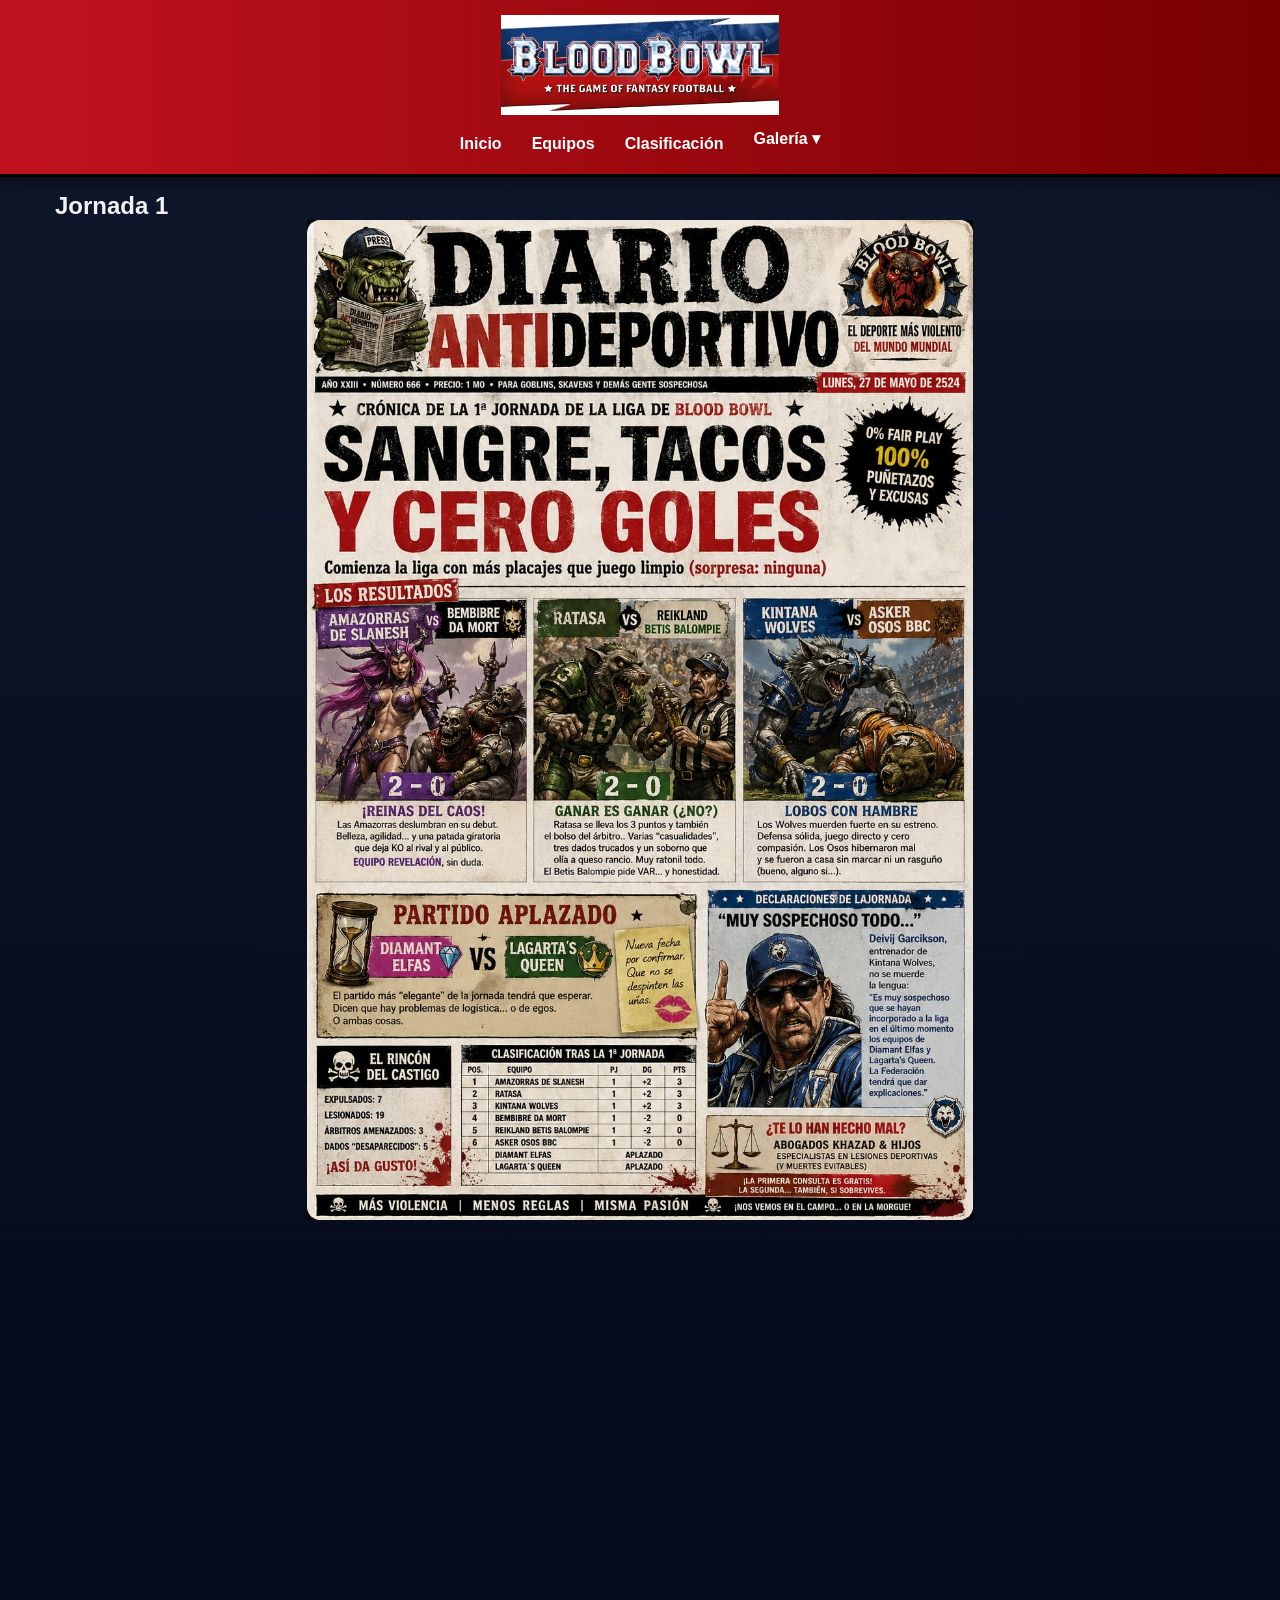
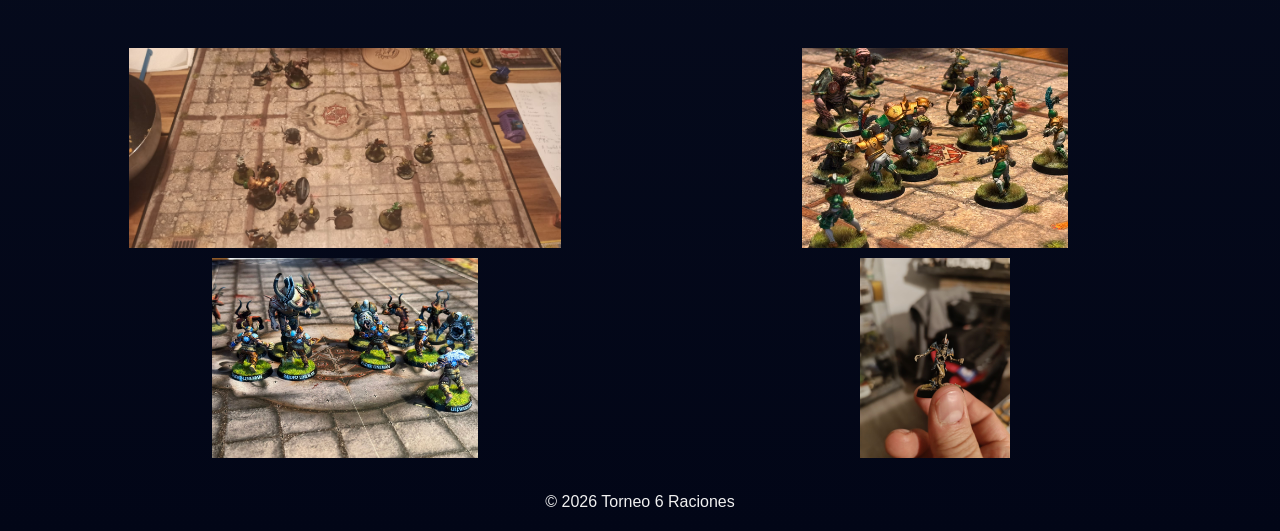
==== jornadas/jornada1.html @ 66760ee2 "limpio sin videos" ====
<!DOCTYPE html>
<html lang="es">
<head>
    <meta charset="UTF-8">
    <meta name="viewport" content="width=device-width, initial-scale=1.0">
    <title>Jornada 1</title>
    <link rel="stylesheet" href="../css/styles.css">
</head>
<body>

<header class="header">
    <div class="logo">
        <img src="../assets/img/banner.jpg">
    </div>

    <nav>
        <a href="../index.html">Inicio</a>
        <a href="../equipos.html">Equipos</a>
        <a href="../clasificacion.html">Clasificación</a>

        <div class="dropdown">
            <a href="#">Galería ▾</a>
            <div class="dropdown-content">
                <a href="jornada1.html">Jornada 1</a>
                <a href="jornada2.html">Jornada 2</a>
            </div>
        </div>
    </nav>
</header>

<main class="container">

    <h2>Jornada 1</h2>

    <!-- 🖼 IMAGEN GRANDE -->
    <div class="jornada-main">
        <img src="../assets/img/jornadas/j1_main.jpg">
    </div>

    <!-- 🎥 VIDEO -->
    <div class="jornada-video">
        <iframe 
         src="https://youtu.be/BcaSe9_Mla4" 
         frameborder="0" 
            allowfullscreen>
        </iframe>
    </div>

    <!-- 📸 GALERÍA -->
    <div class="jornada-galeria">
        <img src="../assets/img/jornadas/1.jpeg">
        <img src="../assets/img/jornadas/2.jpeg">
        <img src="../assets/img/jornadas/3.jpeg">
        <img src="../assets/img/jornadas/4.jpeg">
    </div>

</main>

<footer class="footer">
    <p>© 2026 Torneo 6 Raciones</p>
</footer>

</body>
</html>
---- css/styles.css ----
:root {
    --color-bg: #0f172a;
    --color-primary: #c1121f;
    --color-secondary: #1d3557;
    --color-text: #f1f1f1;
    --color-card: #1f2937;
    --color-border: #444;
}

/* RESET */
* {
    margin: 0;
    padding: 0;
    box-sizing: border-box;
}

body {
    font-family: "Trebuchet MS", Arial, sans-serif;
    background: linear-gradient(180deg, #0f172a, #020617);
    color: var(--color-text);
}

/* HEADER */
.header {
    background: linear-gradient(90deg, #c1121f, #780000);
    padding: 15px;
    text-align: center;
    border-bottom: 3px solid #000;
    box-shadow: 0 0 15px rgba(0,0,0,0.8);
}

.logo img {
    max-width: 100%;
    height: auto;
    max-height: 100px;
}

/* NAV */
.header nav {
    margin-top: 10px;
    display: flex;
    flex-wrap: wrap;
    justify-content: center;
    gap: 10px;
}

.header a {
    color: white;
    text-decoration: none;
    font-weight: bold;
    padding: 6px 10px;
}

.header a:hover {
    color: #ffd166;
}

/* CONTENIDO */
.container {
    padding: 15px;
    max-width: 1200px;
    margin: auto;
}

/* HERO */
.hero img {
    width: 100%;
    max-width: 100%;
}

/* TABLA */
.table-container {
    width: 100%;
    overflow-x: auto; /* 🔥 clave móvil */
}

table {
    width: 100%;
    min-width: 700px;
    border-collapse: collapse;
    margin-top: 20px;
    background: var(--color-card);
}

th, td {
    padding: 8px;
    text-align: center;
    border: 1px solid var(--color-border);
    font-size: 14px;
}

th {
    background: linear-gradient(90deg, #1d3557, #0f172a);
}

tr:nth-child(even) {
    background: #111827;
}

/* TOP 3 */
tr:nth-child(1) { background: #ffd70033; }
tr:nth-child(2) { background: #c0c0c033; }
tr:nth-child(3) { background: #cd7f3233; }

/* BOTÓN */
.btn-reset {
    background: #c1121f;
    padding: 10px;
    width: 100%;
    max-width: 250px;
}

/* EQUIPOS */
.equipos-grid {
    display: grid;
    grid-template-columns: repeat(auto-fit, minmax(140px, 1fr));
    gap: 15px;
}

.equipo-card img {
    width: 100%;
    height: 120px;
}

/* GALERÍA */
.galeria-grid {
    display: grid;
    grid-template-columns: repeat(auto-fit, minmax(140px, 1fr));
    gap: 10px;
}

.galeria-grid img,
.galeria-grid video {
    width: 100%;
    height: 140px;
    object-fit: cover;
}

/* LIGHTBOX */
.lightbox {
    display: none;
    position: fixed;
    inset: 0;
    background: rgba(0,0,0,0.9);
    justify-content: center;
    align-items: center;
}

.lightbox-img {
    max-width: 95%;
    max-height: 90%;
}

/* FOOTER */
.footer {
    text-align: center;
    padding: 20px;
}

/* 📱 MOBILE FIRST AJUSTES */
@media (max-width: 600px) {

    h1, h2 {
        font-size: 1.3rem;
    }

    th, td {
        font-size: 12px;
        padding: 6px;
    }

    .equipo-card img {
        height: 100px;
    }

    .galeria-grid img,
    .galeria-grid video {
        height: 110px;
    }
}

/* 💻 TABLET */
@media (min-width: 768px) {

    .equipo-card img {
        height: 140px;
    }

    .galeria-grid img,
    .galeria-grid video {
        height: 160px;
    }
}

/* 🖥️ DESKTOP */
@media (min-width: 1024px) {

    .equipo-card img {
        height: 160px;
    }

    .galeria-grid img,
    .galeria-grid video {
        height: 200px;
    }
}
.form-partido {
    display: flex;
    flex-direction: column;
    gap: 15px;
    align-items: center;
}

.bloque-equipo {
    display: flex;
    flex-direction: column;
    gap: 8px;
    width: 100%;
    max-width: 250px;
}

.bloque-equipo input,
.bloque-equipo select {
    padding: 8px;
    border: none;
    border-radius: 5px;
}

.vs {
    font-size: 20px;
    font-weight: bold;
}

/* Desktop */
@media (min-width: 768px) {
    .form-partido {
        flex-direction: row;
        justify-content: center;
        align-items: flex-start;
    }

    .vs {
        margin: 0 20px;
        align-self: center;
    }
}
/* DETALLE EQUIPO */
.equipo-detalle {
    text-align: center;
    margin: 20px 0;
}

.escudo {
    max-width: 200px;
}

/* GALERÍA EQUIPO */

.galeria-equipo {
    display: grid;
    grid-template-columns: 1fr; /* 🔥 una sola columna */
    gap: 20px;
    margin-top: 20px;
}

.galeria-equipo img {
    width: 100%;
    height: auto;
    max-height: 500px; /* 🔥 límite grande */
    object-fit: contain;
}
/* PLANTILLA */
.plantilla-equipo {
    margin-top: 20px;
}

.plantilla-equipo img {
    width: 100%;
}
/* DROPDOWN */
.dropdown {
    position: relative;
    display: inline-block;
}

.dropdown-content {
    display: none;
    position: absolute;
    background: #000;
    min-width: 160px;
    z-index: 10;
}

.dropdown-content a {
    display: block;
    padding: 10px;
    color: white;
}

.dropdown:hover .dropdown-content {
    display: block;
}
/* IMAGEN PRINCIPAL */
.jornada-main img {
    width: 100%;
    max-height: 1000px;
    object-fit: contain;
    margin-bottom: 20px;
}

/* VIDEO */
.jornada-video video {
    width: 100%;
    margin-bottom: 20px;
}

/* GALERÍA */
.jornada-galeria {
    display: grid;
    grid-template-columns: 1fr 1fr;
    gap: 10px;
}

.jornada-galeria img {
    width: 100%;
    height: 200px;
    object-fit: contain;
}

/* MOBILE */
@media (max-width: 600px) {
    .jornada-galeria {
        grid-template-columns: 1fr;
    }
}
.jornada-video iframe {
    width: 100%;
    height: 400px;
}
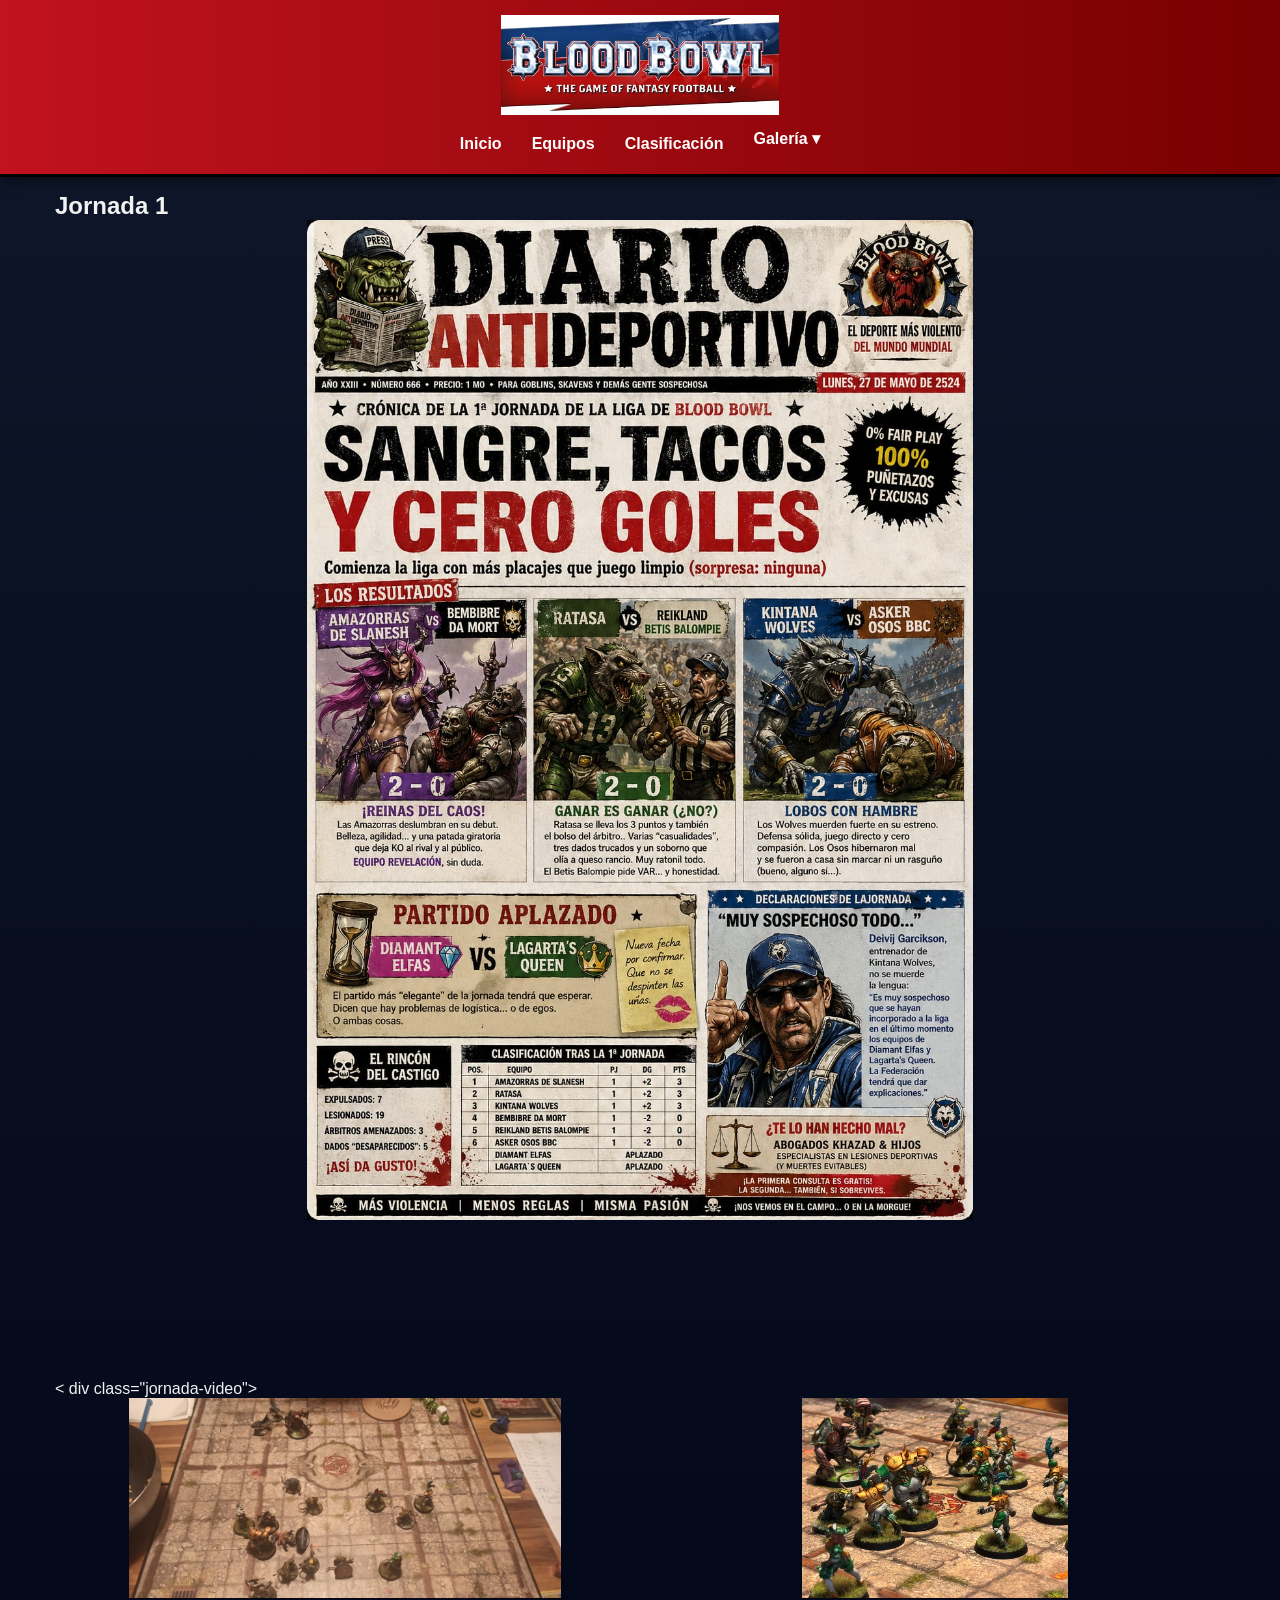
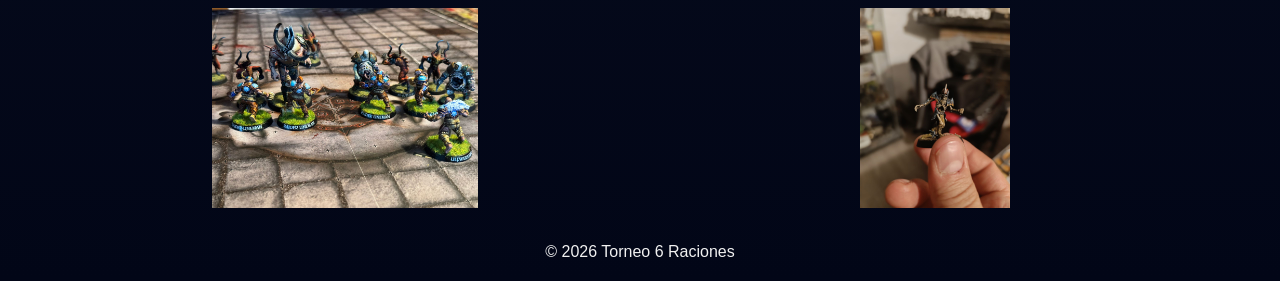
==== commit 5085f557: "fix: embed video" ====
--- a/jornadas/jornada1.html
+++ b/jornadas/jornada1.html
@@ -38,11 +38,11 @@
     </div>
 
     <!-- 🎥 VIDEO -->
-    <div class="jornada-video">
+<   div class="jornada-video">
         <iframe 
-         src="https://youtu.be/BcaSe9_Mla4" 
-         frameborder="0" 
-            allowfullscreen>
+         src="https://www.youtube.com/embed/BcaSe9_Mla4" 
+            frameborder="0" 
+         allowfullscreen>
         </iframe>
     </div>
 
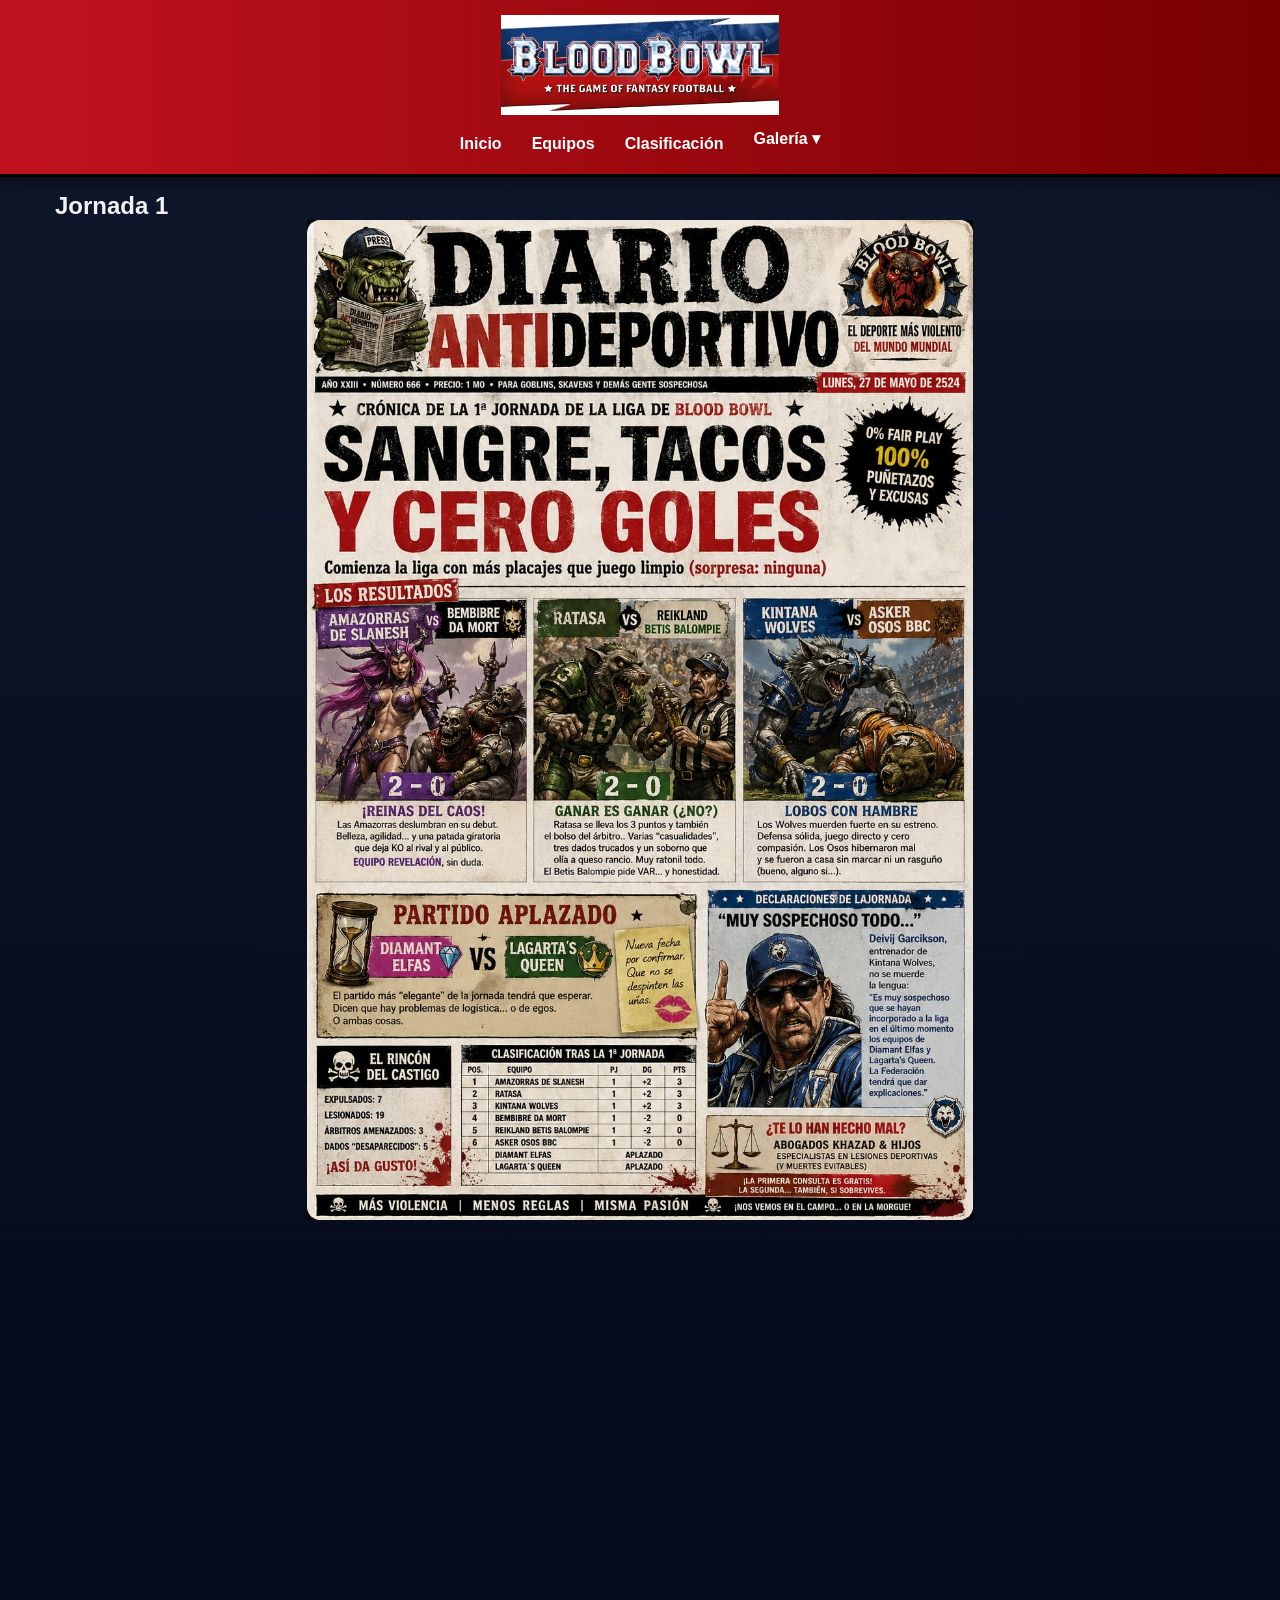
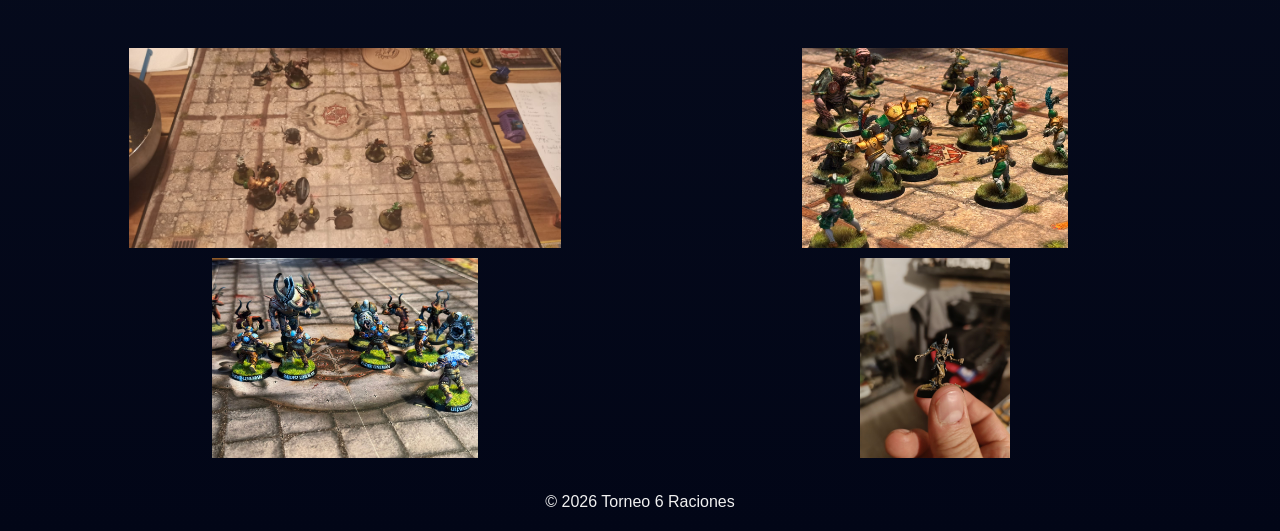
==== commit 9c8db264: "fix: inframe" ====
--- a/jornadas/jornada1.html
+++ b/jornadas/jornada1.html
@@ -38,11 +38,11 @@
     </div>
 
     <!-- 🎥 VIDEO -->
-<   div class="jornada-video">
+    <div class="jornada-video">
         <iframe 
-         src="https://www.youtube.com/embed/BcaSe9_Mla4" 
+            src="https://www.youtube.com/embed/BcaSe9_Mla4" 
             frameborder="0" 
-         allowfullscreen>
+            allowfullscreen>
         </iframe>
     </div>
 
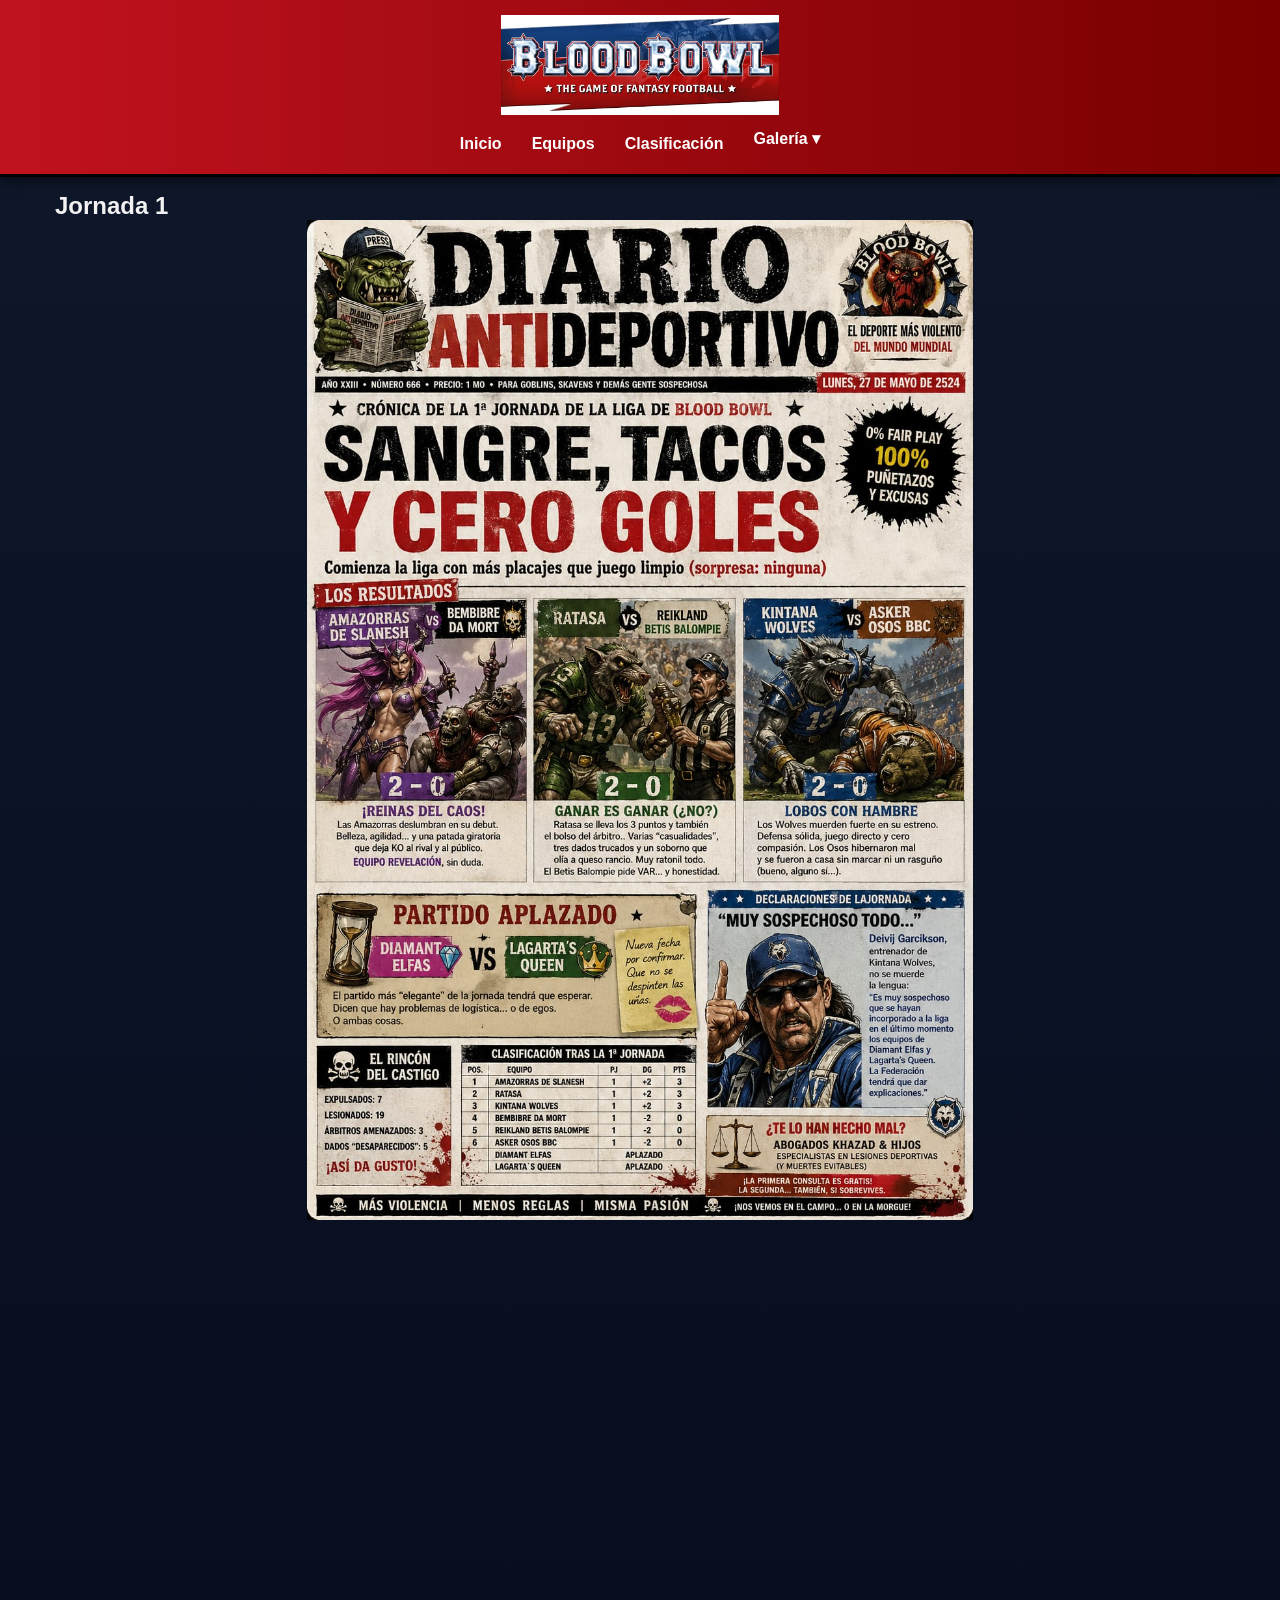
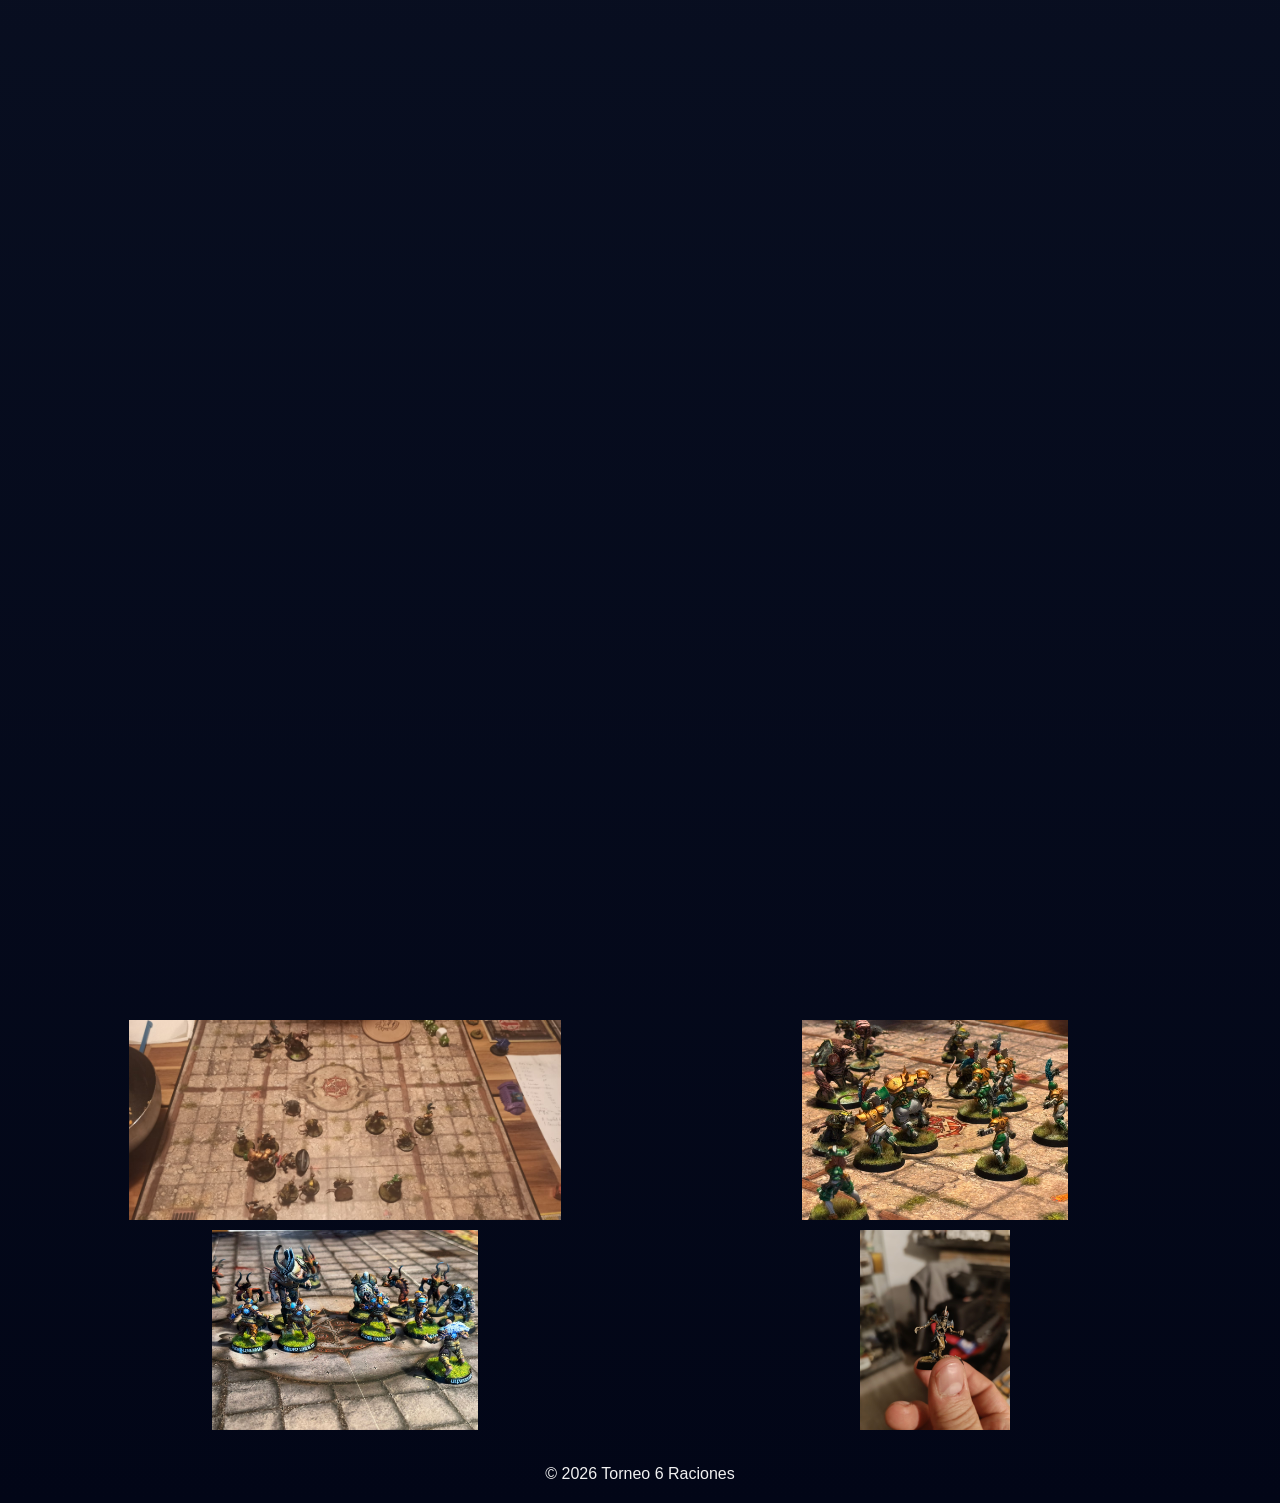
==== commit a8c93042: "actualización jornada 1" ====
--- a/jornadas/jornada1.html
+++ b/jornadas/jornada1.html
@@ -45,7 +45,13 @@
             allowfullscreen>
         </iframe>
     </div>
-
+    <div class="jornada-video">
+        <iframe 
+            src="https://www.youtube.com/embed/LlOWCstVgMo" 
+            frameborder="0" 
+            allowfullscreen>
+        </iframe>
+    </div>
     <!-- 📸 GALERÍA -->
     <div class="jornada-galeria">
         <img src="../assets/img/jornadas/1.jpeg">
--- a/css/styles.css
+++ b/css/styles.css
@@ -319,6 +319,7 @@
     display: grid;
     grid-template-columns: 1fr 1fr;
     gap: 10px;
+    margin-top: 20px;
 }
 
 .jornada-galeria img {
@@ -333,7 +334,15 @@
         grid-template-columns: 1fr;
     }
 }
+
 .jornada-video iframe {
-    width: 100%;
-    height: 400px;
-}+    position: absolute;
+    width: 100%;
+    height: 100%;
+}
+.jornada-video {
+    position: relative;
+    padding-bottom: 56.25%;
+    height: 0;
+    margin-bottom: 30px; /* 🔥 separación con galería */
+}
